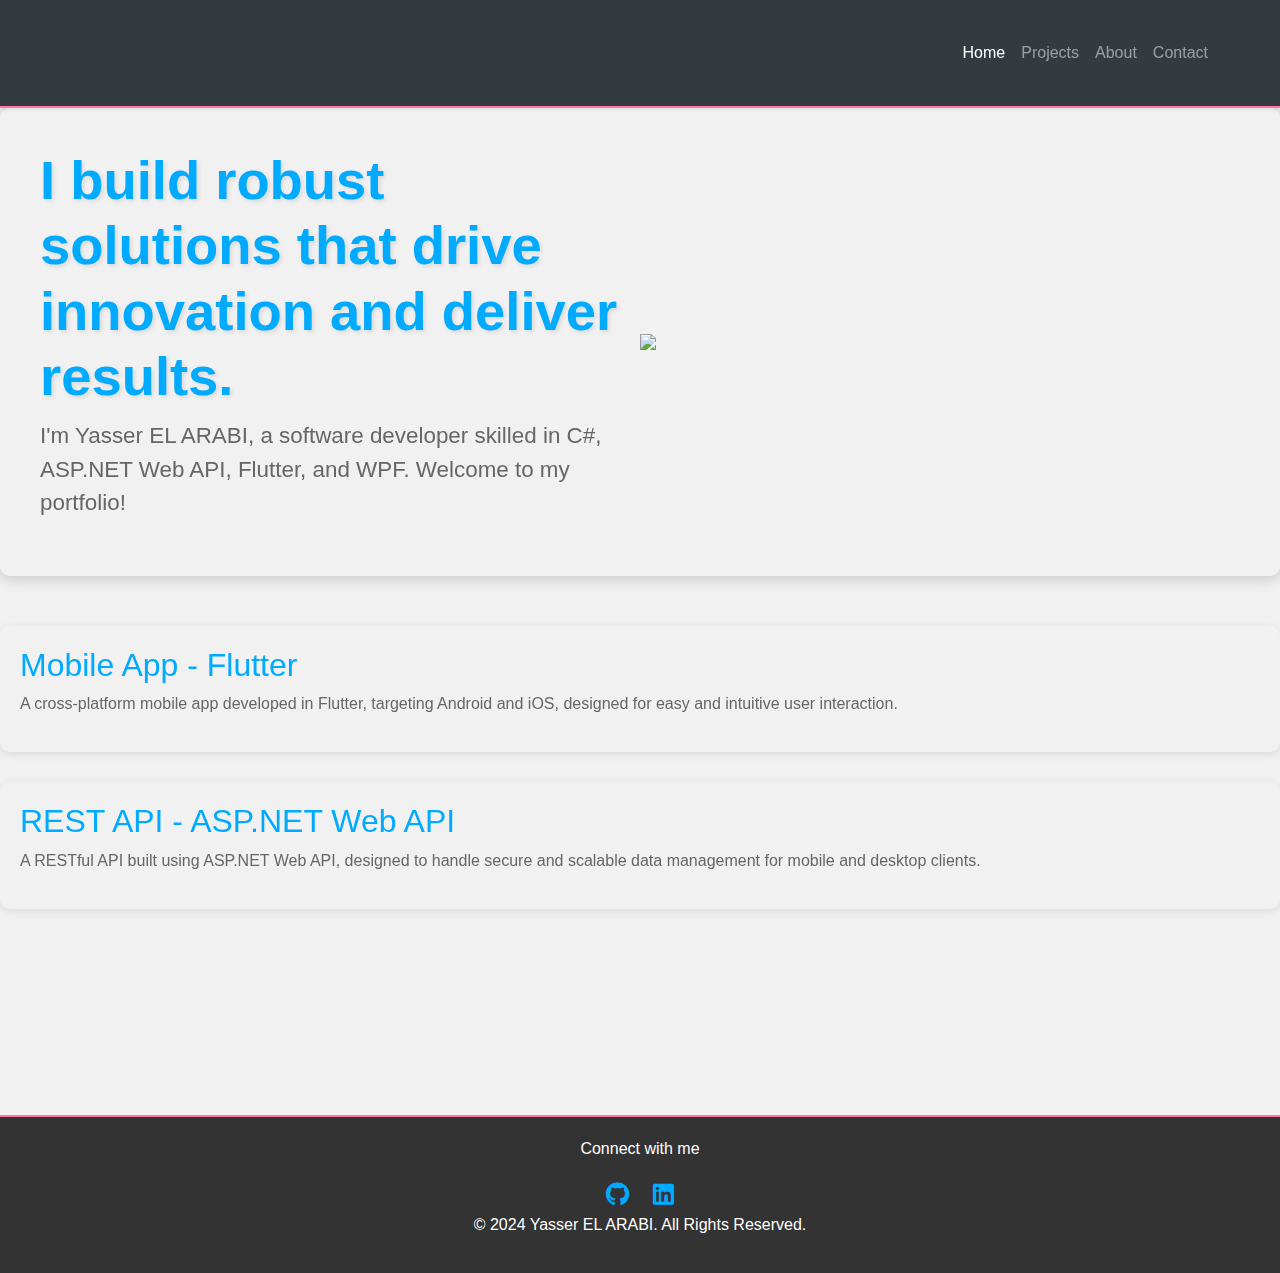
==== index.html @ ee2b75f6 "Update index.html" ====
<!DOCTYPE html>
<html lang="en">
<head>
    <meta charset="UTF-8">
    <meta name="viewport" content="width=device-width, initial-scale=1.0">
    <meta name="description" content="Yasser EL ARABI - Software Development Portfolio">
    <meta name="keywords" content="C#, ASP.NET, Flutter, WPF, REST API, Mobile App Development">
    <title>Yasser EL ARABI - Software Development Portfolio</title>
    <link rel="stylesheet" href="https://maxcdn.bootstrapcdn.com/bootstrap/4.5.2/css/bootstrap.min.css">
    <link rel="stylesheet" href="https://cdnjs.cloudflare.com/ajax/libs/font-awesome/5.15.4/css/all.min.css">
    <link rel="stylesheet" href="styles/style.css">

</head>
<body>
    <!-- Navigation Bar -->
    <nav class="navbar navbar-expand-lg navbar-dark bg-dark py-4 shadow-sm">
        <a class="navbar-brand" href="#">
                         <div class="logo">
                   <span class="dollar">$</span>"<span class="curly-braces">Y</span>";
            </div>
        </a>
        <button class="navbar-toggler" type="button" data-toggle="collapse" data-target="#navbarNav" aria-controls="navbarNav" aria-expanded="false" aria-label="Toggle navigation">
            <span class="navbar-toggler-icon"></span>
        </button>
        <div class="collapse navbar-collapse" id="navbarNav">
            <ul class="navbar-nav ml-auto">
                <li class="nav-item active">
                    <a class="nav-link" href="index.html">Home</a>
                </li>
                <li class="nav-item">
                    <a class="nav-link" href="projects.html">Projects</a>
                </li>
                <li class="nav-item">
                    <a class="nav-link" href="about.html">About</a>
                </li>
                <li class="nav-item">
                    <a class="nav-link" href="contact.html">Contact</a>
                </li>
            </ul>
        </div>
    </nav>

    <!-- Header Section -->
    <section class="header scroll-fade" style="display:flex;justify-content:center;align-items:center;">
        <div style="width:50%;">
        <h1 style="text-align:left;font-weight:bold">I build robust solutions that drive innovation and deliver results.</h1>
        <!-- Intro Section -->
        <p style="text-align:left">I'm Yasser EL ARABI, a software developer skilled in C#, ASP.NET Web API, Flutter, and WPF. Welcome to my portfolio!</p>
            </div>
        <img src="images/portfolio_main_img.png" style="width:50%">
    </section>


    <!-- Projects Overview Section -->
    <section class="projects">
        <div class="project scroll-fade">
            <h2>Mobile App - Flutter</h2>
            <p>A cross-platform mobile app developed in Flutter, targeting Android and iOS, designed for easy and intuitive user interaction.</p>
        </div>

        <div class="project scroll-fade">
            <h2>REST API - ASP.NET Web API</h2>
            <p>A RESTful API built using ASP.NET Web API, designed to handle secure and scalable data management for mobile and desktop clients.</p>
        </div>

        <div class="project scroll-fade">
            <h2>Admin App - C#/WPF</h2>
            <p>An administrative desktop application built in C# using WPF, providing advanced data management and analytics for administrators.</p>
        </div>
    </section>

    <!-- Footer Section -->
    <footer class="footer">
        <p>Connect with me</p>
        <div class="social-icons">
            <a href="https://github.com/Yasser-EL" target="_blank" title="GitHub"><i class="fab fa-github"></i></a>
            <a href="https://www.linkedin.com/in/yasser-el-arabi/" target="_blank" title="LinkedIn"><i class="fab fa-linkedin"></i></a>
        </div>
        <p>&copy; 2024 Yasser EL ARABI. All Rights Reserved.</p>
    </footer>
<script>
    const scrollElements = document.querySelectorAll('.scroll-fade');

    const elementInView = (el) => {
        const rect = el.getBoundingClientRect();
        return (
            rect.top <= window.innerHeight && rect.bottom >= 0
        );
    };

    const displayScrollElement = (el) => {
        el.classList.add('visible');
    };

    const hideScrollElement = (el) => {
            el.classList.remove('visible');
        };

    const handleScrollAnimation = () => {
        scrollElements.forEach((el) => {
            if (elementInView(el)) {
                displayScrollElement(el);
            } else {
                hideScrollElement(el);
            }
        });
    };

    window.addEventListener('scroll', handleScrollAnimation);
    window.addEventListener('load', handleScrollAnimation); // Trigger on initial load
</script>
</body>
</html>
---- styles/style.css ----
body {
    font-family: Arial, sans-serif;
    background-color: #f1f1f1; /* Light background */
    color: #333333; /* Dark text */
    padding: 20px;
    margin: 0;
    padding:0;
}

.navbar {
    border-bottom: 2px solid #ff77a8; /* Pink border for emphasis */
    position: sticky;
    top: 0;
    z-index: 10;
    padding: 0 5vw 0 5vw;
}

.navbar-brand:hover, .nav-link:hover {
    color: #ff77a8 !important; /* Pink on hover */
    text-decoration: underline; /* Underline effect on hover */
    transition: .3s ease-in-out;
}

.header {
    text-align: center;
    margin-bottom: 50px;
    padding: 40px;
    background-color: #f1f1f1; /* Light grey for header */
    border-radius: 10px;
    box-shadow: 0 2px 15px rgba(0, 0, 0, 0.2);
}

.header h1 {
    font-size: 3.4em;
    margin-bottom: 10px;
    color: #00aaff;
    text-shadow: 2px 2px 4px rgba(0, 0, 0, 0.1);
}

.header p {
    font-size: 1.4em;
    color: #666666; /* Darker grey for description */
}

.project {
    padding: 20px;
    background-color: #f1f1f1;
    margin-bottom: 30px;
    border-radius: 10px;
    box-shadow: 0 2px 10px rgba(0, 0, 0, 0.1);
}

.project h2 {
    margin-top: 0;
    color: #00aaff; /* Light blue for project headers */
}

.project p {
    color: #666666; /* Darker grey for project description */
}

.footer {
    text-align: center;
    padding: 20px;
    background-color: #333333; /* Dark grey for footer */
    color: #ffffff;
    margin-top: 50px;
    border-top: 2px solid #ff77a8; /* Pink border */
}

.social-icons a {
    color: #00aaff; /* Light blue for social icons */
    margin: 0 10px;
    font-size: 1.5em;
}

.social-icons a:hover {
    color: #ff77a8; /* Pink on hover */
    transition: .3s ease-in-out;
}

a {
    color: #00aaff; /* Light blue for links */
}

a:hover {
    color: #ff77a8; /* Pink on hover */
}

.container {
    max-width: 800px; /* Limiting the width for better readability */
    margin: 0 auto; /* Center the container */
    padding: 20px;
}

.project-list {
    list-style-type: none; /* Remove bullet points */
    padding: 0; /* Remove default padding */
}

.project-list li {
    background-color: #f1f1f1;
    margin: 10px 0;
    padding: 15px;
    border-radius: 5px;
    box-shadow: 0 1px 5px rgba(0, 0, 0, 0.1);
}

/* Fade-in effect for sections */
@keyframes fadeIn {
    from { opacity: 0; transform: translateY(20px); }
    to { opacity: 1; transform: translateY(0); }
}

.header, .project, .footer {
    animation: fadeIn 0.8s ease forwards;
}

/* Hover effects for projects */
.project {
    transition: transform 0.3s ease, box-shadow 0.3s ease;
}

.project:hover {
    transform: scale(1.02); /* Slightly increase size */
    box-shadow: 0 4px 20px rgba(0, 0, 0, 0.3); /* Enhanced shadow */
}

/* Smooth scrolling for anchor links */
html {
    scroll-behavior: smooth;
}

/* Scroll animation styles */
.scroll-fade {
    opacity: 0; /* Start invisible */
    transform: translateY(20px); /* Start from below */
    visibility: hidden;
    transition: opacity 0.6s ease, transform 0.6s ease; /* Smooth scroll effect */
    will-change: opacity, visibility;
}

.scroll-fade.visible {
    opacity: 1; /* Make visible */
    transform: none; /* Move to original position */
    visibility: visible;
}

/* Enhanced hover effects for projects */
.project:hover {
    box-shadow: 0 4px 30px rgba(0, 0, 0, 0.5); /* Enhanced shadow on hover */
    transition: transform 0.3s ease, box-shadow 0.3s ease;
}


        .logo {
            font-family: 'Fira Code', monospace; /* Coder-like font */
            font-size: 2rem; /* Adjust size to fit the navbar */
            font-weight: bold;
            position: relative;
            color: #ff77a8; /* Pink for the main logo color */
        }

        .logo .dollar {
            color: #00aaff; /* Light blue for $ */
        }

        .logo .curly-braces {
            color: #ff77a8; /* Pink for curly braces */
        }

        .logo .curly-braces::before, .logo .curly-braces::after {
            content: "{";
            color: #ff77a8; /* Pink for opening curly brace */
        }

        .logo .curly-braces::after {
            content: "}";
        }

        /* Optional animation for logo appearance */
        .logo {
            opacity: 0;
            animation: fadeIn 1s ease-in-out forwards;
        }

        @keyframes fadeIn {
            from { opacity: 0; }
            to { opacity: 1; }
        }
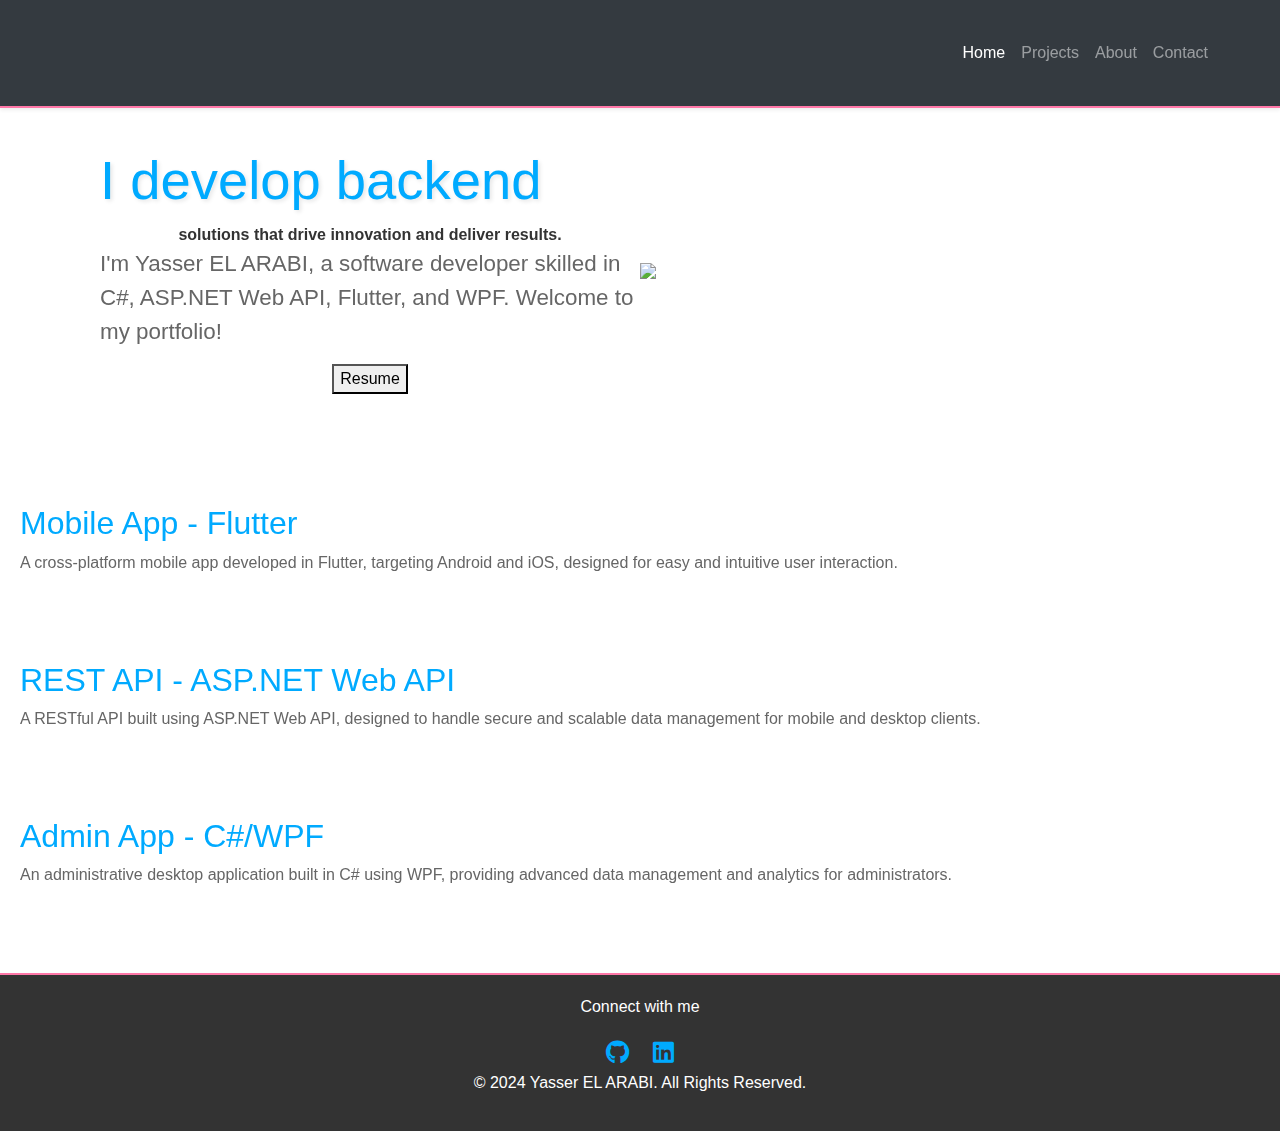
==== commit 05d2ed35: "Update index.html" ====
--- a/index.html
+++ b/index.html
@@ -43,10 +43,14 @@
     <!-- Header Section -->
     <section class="header scroll-fade" style="display:flex;justify-content:center;align-items:center;">
         <div style="width:50%;">
-        <h1 style="text-align:left;font-weight:bold">I build robust solutions that drive innovation and deliver results.</h1>
+        <span style="text-align:left;font-weight:bold">
+            <h1>I develop backend</h1>
+        solutions that drive innovation and deliver results.</span>
         <!-- Intro Section -->
         <p style="text-align:left">I'm Yasser EL ARABI, a software developer skilled in C#, ASP.NET Web API, Flutter, and WPF. Welcome to my portfolio!</p>
-            </div>
+        <button type="button">Resume</button>
+        </div>
+        
         <img src="images/portfolio_main_img.png" style="width:50%">
     </section>
 
--- a/styles/style.css
+++ b/styles/style.css
@@ -1,6 +1,5 @@
 body {
     font-family: Arial, sans-serif;
-    background-color: #f1f1f1; /* Light background */
     color: #333333; /* Dark text */
     padding: 20px;
     margin: 0;
@@ -24,10 +23,8 @@
 .header {
     text-align: center;
     margin-bottom: 50px;
-    padding: 40px;
-    background-color: #f1f1f1; /* Light grey for header */
+    padding: 40px 100px;
     border-radius: 10px;
-    box-shadow: 0 2px 15px rgba(0, 0, 0, 0.2);
 }
 
 .header h1 {
@@ -44,10 +41,8 @@
 
 .project {
     padding: 20px;
-    background-color: #f1f1f1;
     margin-bottom: 30px;
     border-radius: 10px;
-    box-shadow: 0 2px 10px rgba(0, 0, 0, 0.1);
 }
 
 .project h2 {
@@ -123,7 +118,6 @@
 
 .project:hover {
     transform: scale(1.02); /* Slightly increase size */
-    box-shadow: 0 4px 20px rgba(0, 0, 0, 0.3); /* Enhanced shadow */
 }
 
 /* Smooth scrolling for anchor links */
@@ -148,7 +142,6 @@
 
 /* Enhanced hover effects for projects */
 .project:hover {
-    box-shadow: 0 4px 30px rgba(0, 0, 0, 0.5); /* Enhanced shadow on hover */
     transition: transform 0.3s ease, box-shadow 0.3s ease;
 }
 
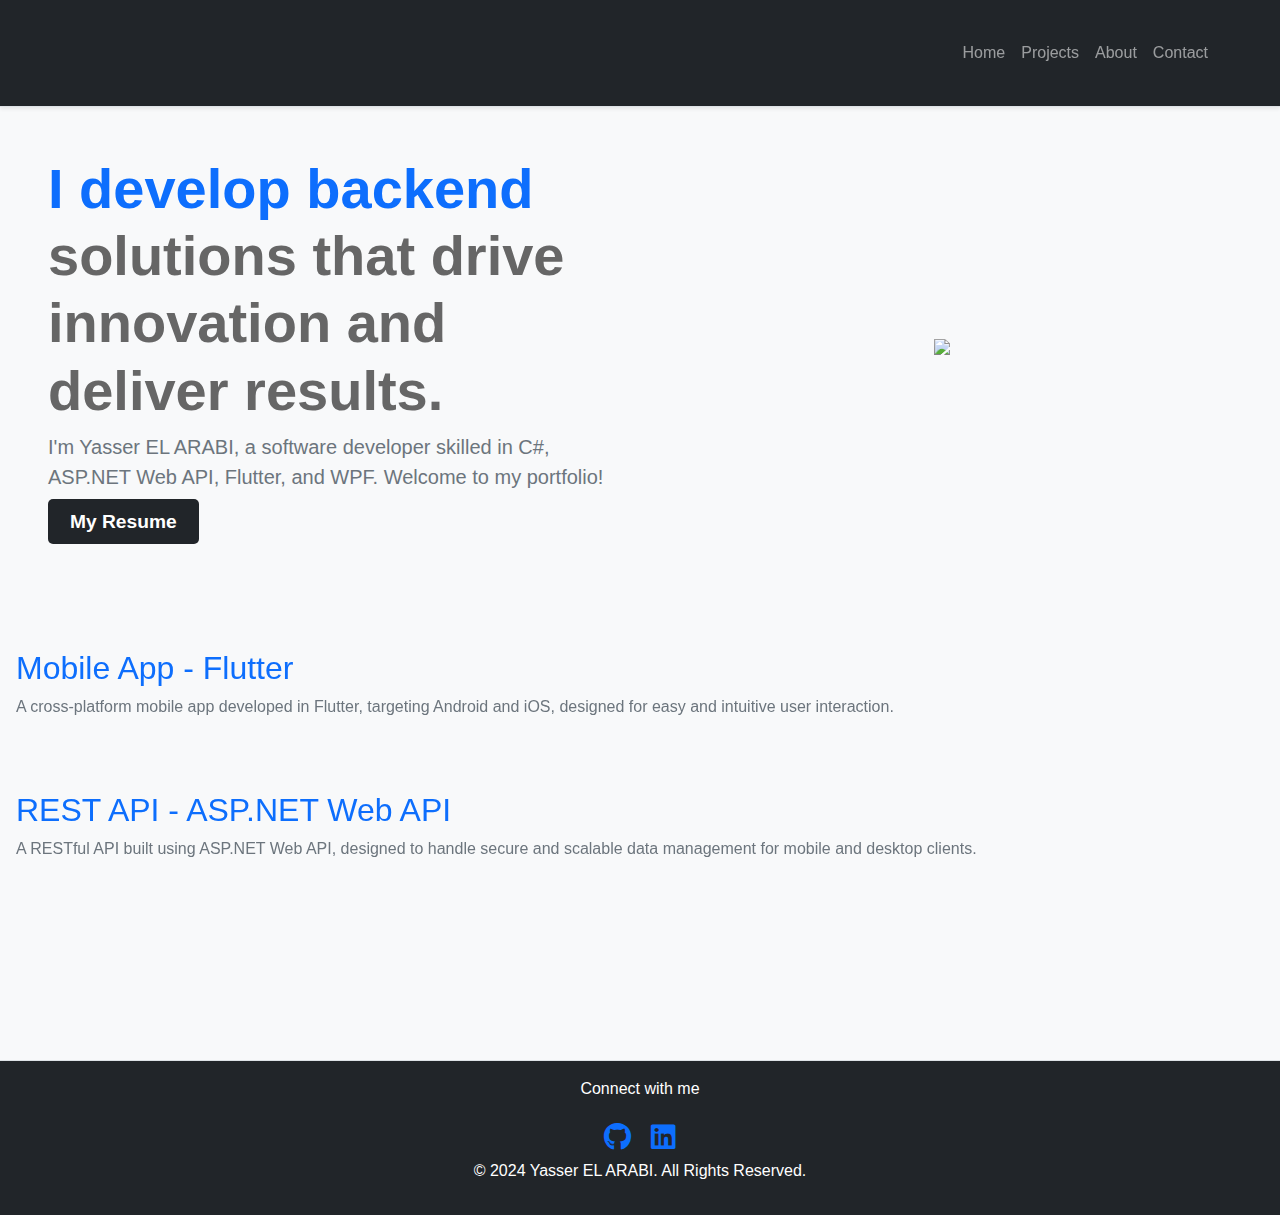
==== commit 6e225d81: "Update index.html" ====
--- a/index.html
+++ b/index.html
@@ -6,24 +6,25 @@
     <meta name="description" content="Yasser EL ARABI - Software Development Portfolio">
     <meta name="keywords" content="C#, ASP.NET, Flutter, WPF, REST API, Mobile App Development">
     <title>Yasser EL ARABI - Software Development Portfolio</title>
-    <link rel="stylesheet" href="https://maxcdn.bootstrapcdn.com/bootstrap/4.5.2/css/bootstrap.min.css">
+    <link href="https://cdn.jsdelivr.net/npm/bootstrap@5.3.3/dist/css/bootstrap.min.css" rel="stylesheet" integrity="sha384-QWTKZyjpPEjISv5WaRU9OFeRpok6YctnYmDr5pNlyT2bRjXh0JMhjY6hW+ALEwIH" crossorigin="anonymous">
+    <script src="https://cdn.jsdelivr.net/npm/bootstrap@5.3.3/dist/js/bootstrap.bundle.min.js" integrity="sha384-YvpcrYf0tY3lHB60NNkmXc5s9fDVZLESaAA55NDzOxhy9GkcIdslK1eN7N6jIeHz" crossorigin="anonymous"></script>
     <link rel="stylesheet" href="https://cdnjs.cloudflare.com/ajax/libs/font-awesome/5.15.4/css/all.min.css">
     <link rel="stylesheet" href="styles/style.css">
 
 </head>
-<body>
+<body class="bg-light text-dark">
     <!-- Navigation Bar -->
-    <nav class="navbar navbar-expand-lg navbar-dark bg-dark py-4 shadow-sm">
+    <nav class="navbar navbar-expand-lg navbar-dark bg-dark sticky-top border-bottom py-4 shadow-sm">
         <a class="navbar-brand" href="#">
                          <div class="logo">
                    <span class="dollar">$</span>"<span class="curly-braces">Y</span>";
             </div>
         </a>
-        <button class="navbar-toggler" type="button" data-toggle="collapse" data-target="#navbarNav" aria-controls="navbarNav" aria-expanded="false" aria-label="Toggle navigation">
+        <button class="navbar-toggler" type="button" data-bs-toggle="collapse" data-bs-target="#navbarNav" aria-controls="navbarNav" aria-expanded="false" aria-label="Toggle navigation">
             <span class="navbar-toggler-icon"></span>
         </button>
-        <div class="collapse navbar-collapse" id="navbarNav">
-            <ul class="navbar-nav ml-auto">
+        <div class="collapse navbar-collapse justify-content-end" id="navbarNav">
+            <ul class="navbar-nav">
                 <li class="nav-item active">
                     <a class="nav-link" href="index.html">Home</a>
                 </li>
@@ -41,44 +42,48 @@
     </nav>
 
     <!-- Header Section -->
-    <section class="header scroll-fade" style="display:flex;justify-content:center;align-items:center;">
-        <div style="width:50%;">
-        <span style="text-align:left;font-weight:bold">
-            <h1>I develop backend</h1>
-        solutions that drive innovation and deliver results.</span>
-        <!-- Intro Section -->
-        <p style="text-align:left">I'm Yasser EL ARABI, a software developer skilled in C#, ASP.NET Web API, Flutter, and WPF. Welcome to my portfolio!</p>
-        <button type="button">Resume</button>
+    <header class="text-center mb-5 p-5 bg-light rounded visible" style="display:flex;justify-content:center;align-items:center;">
+        <div class="row align-items-center">
+            <div class="col-md-6 text-start">
+                <h1 class="display-4 text-primary" style="font-weight:bold">
+                    I develop backend
+                    <span style="color:#666666">solutions that drive innovation and deliver results.</span>
+                </h1>
+                <!-- Intro Section -->
+                <p class="lead text-secondary">I'm Yasser EL ARABI, a software developer skilled in C#, ASP.NET Web API, Flutter, and WPF. Welcome to my portfolio!</p>
+                <a href="" download="" class="resume-btn bg-dark">My Resume</a>
+            </div>
+            <div class="col-md-6">
+                <img src="images/portfolio_main_img.png" class="img-fluid">
+            </div>
         </div>
-        
-        <img src="images/portfolio_main_img.png" style="width:50%">
-    </section>
+    </header>
 
 
     <!-- Projects Overview Section -->
     <section class="projects">
-        <div class="project scroll-fade">
-            <h2>Mobile App - Flutter</h2>
-            <p>A cross-platform mobile app developed in Flutter, targeting Android and iOS, designed for easy and intuitive user interaction.</p>
+        <div class="project scroll-fade p-3 mb-4 rounded">
+            <h2 class="text-primary">Mobile App - Flutter</h2>
+            <p class="text-secondary">A cross-platform mobile app developed in Flutter, targeting Android and iOS, designed for easy and intuitive user interaction.</p>
         </div>
 
-        <div class="project scroll-fade">
-            <h2>REST API - ASP.NET Web API</h2>
-            <p>A RESTful API built using ASP.NET Web API, designed to handle secure and scalable data management for mobile and desktop clients.</p>
+        <div class="project scroll-fade p-3 mb-4 rounded">
+            <h2 class="text-primary">REST API - ASP.NET Web API</h2>
+            <p class="text-secondary">A RESTful API built using ASP.NET Web API, designed to handle secure and scalable data management for mobile and desktop clients.</p>
         </div>
 
-        <div class="project scroll-fade">
-            <h2>Admin App - C#/WPF</h2>
-            <p>An administrative desktop application built in C# using WPF, providing advanced data management and analytics for administrators.</p>
+        <div class="project scroll-fade p-3 mb-4 rounded">
+            <h2 class="text-primary">Admin App - C#/WPF</h2>
+            <p class="text-secondary">An administrative desktop application built in C# using WPF, providing advanced data management and analytics for administrators.</p>
         </div>
     </section>
 
     <!-- Footer Section -->
-    <footer class="footer">
+    <footer class="footer text-center p-3 bg-dark text-white border-top">
         <p>Connect with me</p>
         <div class="social-icons">
-            <a href="https://github.com/Yasser-EL" target="_blank" title="GitHub"><i class="fab fa-github"></i></a>
-            <a href="https://www.linkedin.com/in/yasser-el-arabi/" target="_blank" title="LinkedIn"><i class="fab fa-linkedin"></i></a>
+            <a href="https://github.com/Yasser-EL" target="_blank" title="GitHub" class="text-primary mx-2 fs-3"><i class="fab fa-github"></i></a>
+            <a href="https://www.linkedin.com/in/yasser-el-arabi/" target="_blank" title="LinkedIn" class="text-primary mx-2 fs-3"><i class="fab fa-linkedin"></i></a>
         </div>
         <p>&copy; 2024 Yasser EL ARABI. All Rights Reserved.</p>
     </footer>
--- a/styles/style.css
+++ b/styles/style.css
@@ -1,16 +1,10 @@
 body {
     font-family: Arial, sans-serif;
-    color: #333333; /* Dark text */
-    padding: 20px;
     margin: 0;
     padding:0;
 }
 
 .navbar {
-    border-bottom: 2px solid #ff77a8; /* Pink border for emphasis */
-    position: sticky;
-    top: 0;
-    z-index: 10;
     padding: 0 5vw 0 5vw;
 }
 
@@ -20,47 +14,11 @@
     transition: .3s ease-in-out;
 }
 
-.header {
-    text-align: center;
-    margin-bottom: 50px;
-    padding: 40px 100px;
-    border-radius: 10px;
-}
-
 .header h1 {
     font-size: 3.4em;
     margin-bottom: 10px;
     color: #00aaff;
     text-shadow: 2px 2px 4px rgba(0, 0, 0, 0.1);
-}
-
-.header p {
-    font-size: 1.4em;
-    color: #666666; /* Darker grey for description */
-}
-
-.project {
-    padding: 20px;
-    margin-bottom: 30px;
-    border-radius: 10px;
-}
-
-.project h2 {
-    margin-top: 0;
-    color: #00aaff; /* Light blue for project headers */
-}
-
-.project p {
-    color: #666666; /* Darker grey for project description */
-}
-
-.footer {
-    text-align: center;
-    padding: 20px;
-    background-color: #333333; /* Dark grey for footer */
-    color: #ffffff;
-    margin-top: 50px;
-    border-top: 2px solid #ff77a8; /* Pink border */
 }
 
 .social-icons a {
@@ -74,12 +32,9 @@
     transition: .3s ease-in-out;
 }
 
-a {
-    color: #00aaff; /* Light blue for links */
-}
-
 a:hover {
-    color: #ff77a8; /* Pink on hover */
+     color:white;
+    text-decoration: none;
 }
 
 .container {
@@ -109,11 +64,6 @@
 
 .header, .project, .footer {
     animation: fadeIn 0.8s ease forwards;
-}
-
-/* Hover effects for projects */
-.project {
-    transition: transform 0.3s ease, box-shadow 0.3s ease;
 }
 
 .project:hover {
@@ -181,3 +131,26 @@
             from { opacity: 0; }
             to { opacity: 1; }
         }
+
+.resume-btn {
+    background-color: #00aaff; /* Light blue */
+    color: white; /* White text */
+    padding: 10px 20px;
+    border: 2px solid transparent;
+    border-radius: 5px;
+    text-align: center;
+    text-decoration: none;
+    font-size: 1.2em;
+    font-weight: bold;
+    cursor: pointer;
+    transition: border-color 0.3s ease, box-shadow 0.3s ease, transform 0.3s ease;
+}
+
+.resume-btn:hover {
+    border-bottom: 5px solid #ff77a8; /* Pink border for emphasis */
+    transform: scale(1.05); /* Slight increase in size on hover */
+}
+
+.resume-btn:active {
+    transform: scale(0.98); /* Slightly smaller when clicked */
+}
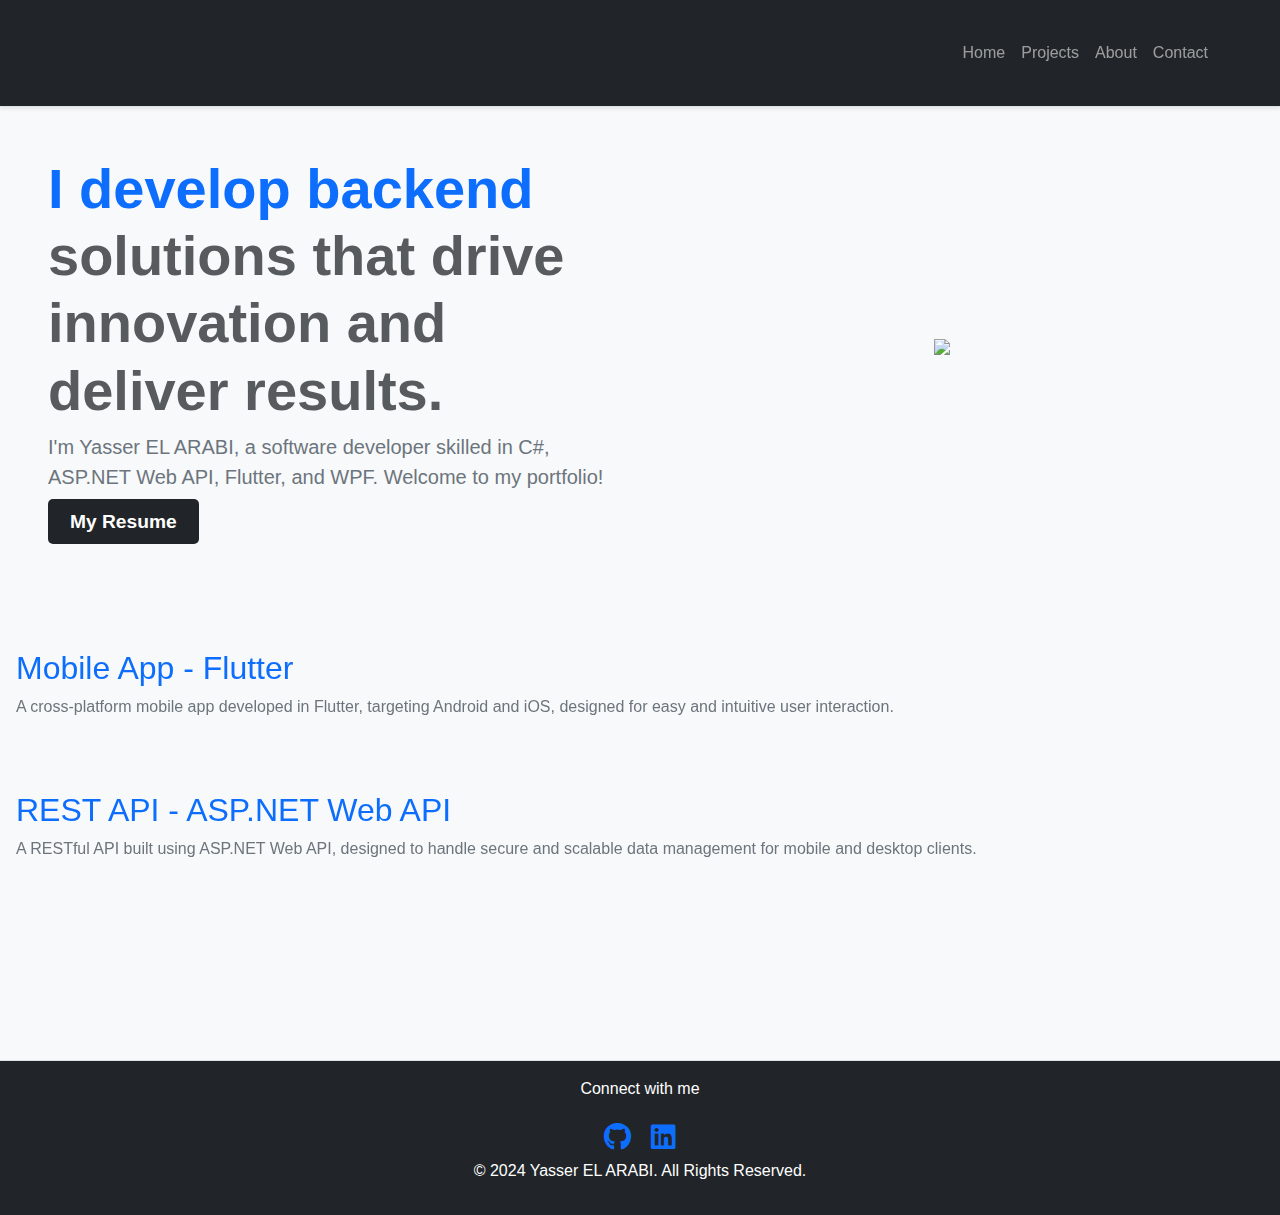
==== commit 645bbc1d: "Update index.html" ====
--- a/index.html
+++ b/index.html
@@ -42,12 +42,12 @@
     </nav>
 
     <!-- Header Section -->
-    <header class="text-center mb-5 p-5 bg-light rounded visible" style="display:flex;justify-content:center;align-items:center;">
+    <header class="text-center mb-5 p-5 bg-light rounded visible">
         <div class="row align-items-center">
             <div class="col-md-6 text-start">
-                <h1 class="display-4 text-primary" style="font-weight:bold">
+                <h1 class="display-4 text-primary fw-bold">
                     I develop backend
-                    <span style="color:#666666">solutions that drive innovation and deliver results.</span>
+                    <span class="text-muted">solutions that drive innovation and deliver results.</span>
                 </h1>
                 <!-- Intro Section -->
                 <p class="lead text-secondary">I'm Yasser EL ARABI, a software developer skilled in C#, ASP.NET Web API, Flutter, and WPF. Welcome to my portfolio!</p>
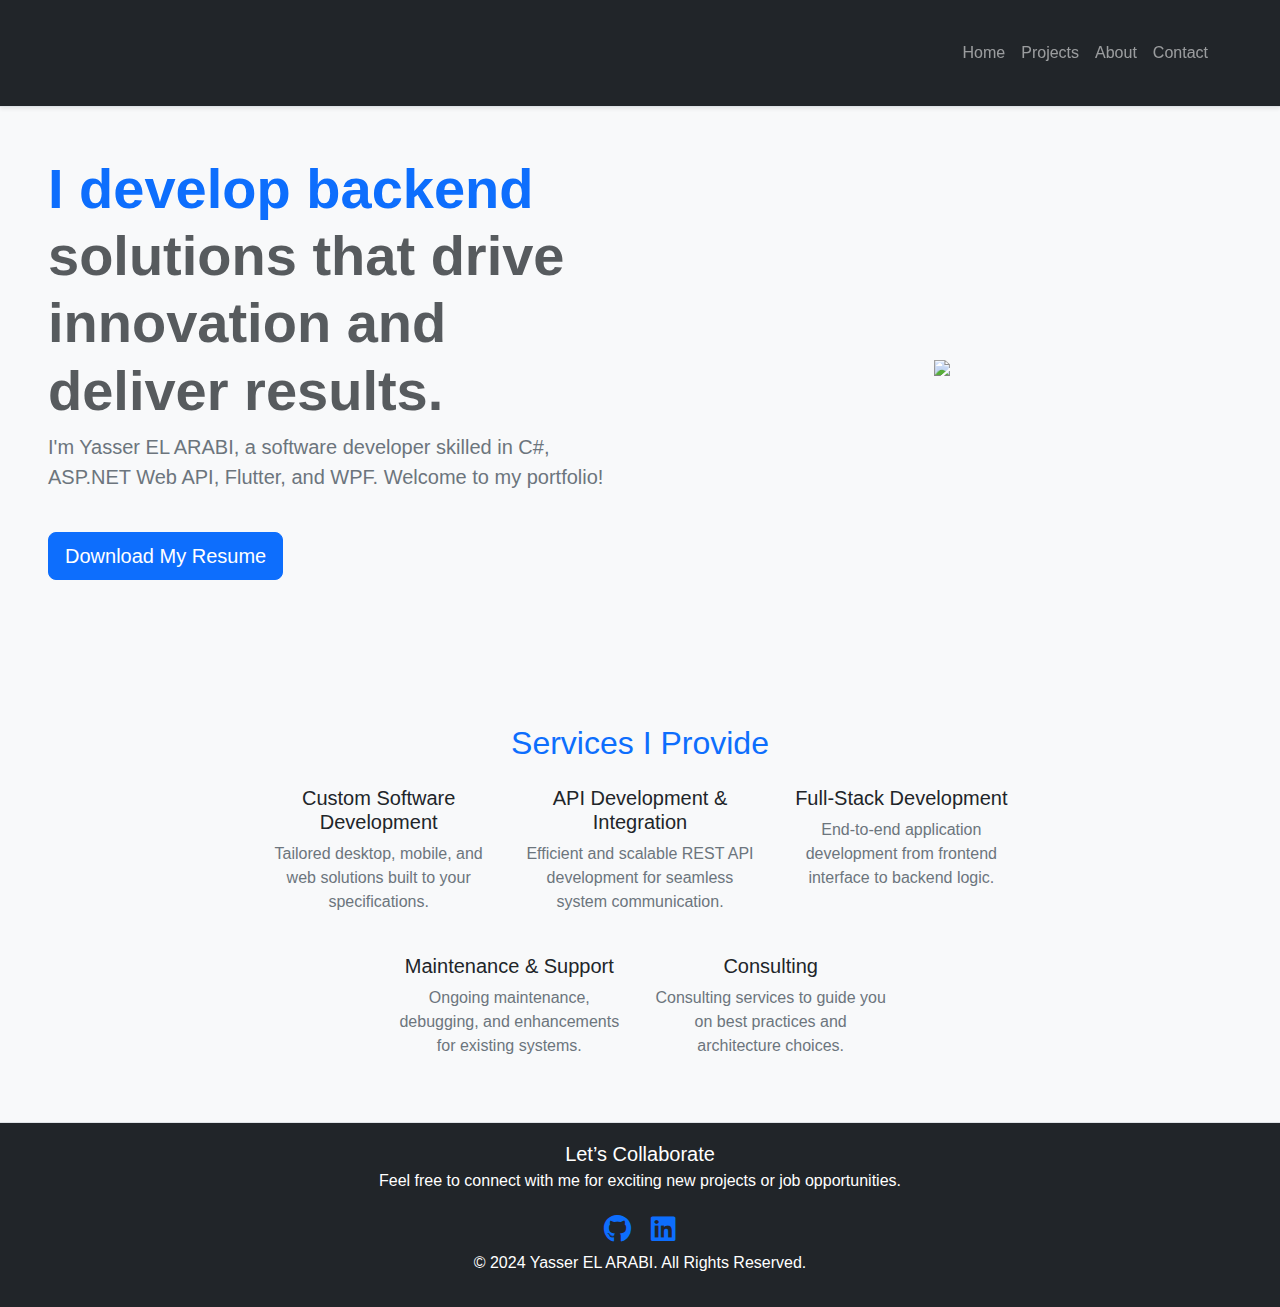
==== commit ca44dd11: "Update index.html" ====
--- a/index.html
+++ b/index.html
@@ -44,14 +44,14 @@
     <!-- Header Section -->
     <header class="text-center mb-5 p-5 bg-light rounded visible">
         <div class="row align-items-center">
-            <div class="col-md-6 text-start">
+            <div class="col-md-6 text-start mb-4 mb-md-0">
                 <h1 class="display-4 text-primary fw-bold">
                     I develop backend
                     <span class="text-muted">solutions that drive innovation and deliver results.</span>
                 </h1>
                 <!-- Intro Section -->
                 <p class="lead text-secondary">I'm Yasser EL ARABI, a software developer skilled in C#, ASP.NET Web API, Flutter, and WPF. Welcome to my portfolio!</p>
-                <a href="" download="" class="resume-btn bg-dark">My Resume</a>
+                <a href="path_to_resume.pdf" download class="btn btn-primary btn-lg mt-4">Download My Resume</a>
             </div>
             <div class="col-md-6">
                 <img src="images/portfolio_main_img.png" class="img-fluid">
@@ -59,28 +59,39 @@
         </div>
     </header>
 
-
-    <!-- Projects Overview Section -->
-    <section class="projects">
-        <div class="project scroll-fade p-3 mb-4 rounded">
-            <h2 class="text-primary">Mobile App - Flutter</h2>
-            <p class="text-secondary">A cross-platform mobile app developed in Flutter, targeting Android and iOS, designed for easy and intuitive user interaction.</p>
+    <!-- Services Section -->
+    <section class="container text-center py-5 bg-light">
+        <h2 class="text-primary mb-4">Services I Provide</h2>
+        <div class="row">
+            <div class="col-md-4">
+                <h5 class="text-dark">Custom Software Development</h5>
+                <p class="text-secondary">Tailored desktop, mobile, and web solutions built to your specifications.</p>
+            </div>
+            <div class="col-md-4">
+                <h5 class="text-dark">API Development & Integration</h5>
+                <p class="text-secondary">Efficient and scalable REST API development for seamless system communication.</p>
+            </div>
+            <div class="col-md-4">
+                <h5 class="text-dark">Full-Stack Development</h5>
+                <p class="text-secondary">End-to-end application development from frontend interface to backend logic.</p>
+            </div>
         </div>
-
-        <div class="project scroll-fade p-3 mb-4 rounded">
-            <h2 class="text-primary">REST API - ASP.NET Web API</h2>
-            <p class="text-secondary">A RESTful API built using ASP.NET Web API, designed to handle secure and scalable data management for mobile and desktop clients.</p>
-        </div>
-
-        <div class="project scroll-fade p-3 mb-4 rounded">
-            <h2 class="text-primary">Admin App - C#/WPF</h2>
-            <p class="text-secondary">An administrative desktop application built in C# using WPF, providing advanced data management and analytics for administrators.</p>
+        <div class="row mt-4">
+            <div class="col-md-4 offset-md-2">
+                <h5 class="text-dark">Maintenance & Support</h5>
+                <p class="text-secondary">Ongoing maintenance, debugging, and enhancements for existing systems.</p>
+            </div>
+            <div class="col-md-4">
+                <h5 class="text-dark">Consulting</h5>
+                <p class="text-secondary">Consulting services to guide you on best practices and architecture choices.</p>
+            </div>
         </div>
     </section>
 
     <!-- Footer Section -->
     <footer class="footer text-center p-3 bg-dark text-white border-top">
-        <p>Connect with me</p>
+        <p class="lead mb-0">Let’s Collaborate</p>
+        <p>Feel free to connect with me for exciting new projects or job opportunities.</p>
         <div class="social-icons">
             <a href="https://github.com/Yasser-EL" target="_blank" title="GitHub" class="text-primary mx-2 fs-3"><i class="fab fa-github"></i></a>
             <a href="https://www.linkedin.com/in/yasser-el-arabi/" target="_blank" title="LinkedIn" class="text-primary mx-2 fs-3"><i class="fab fa-linkedin"></i></a>
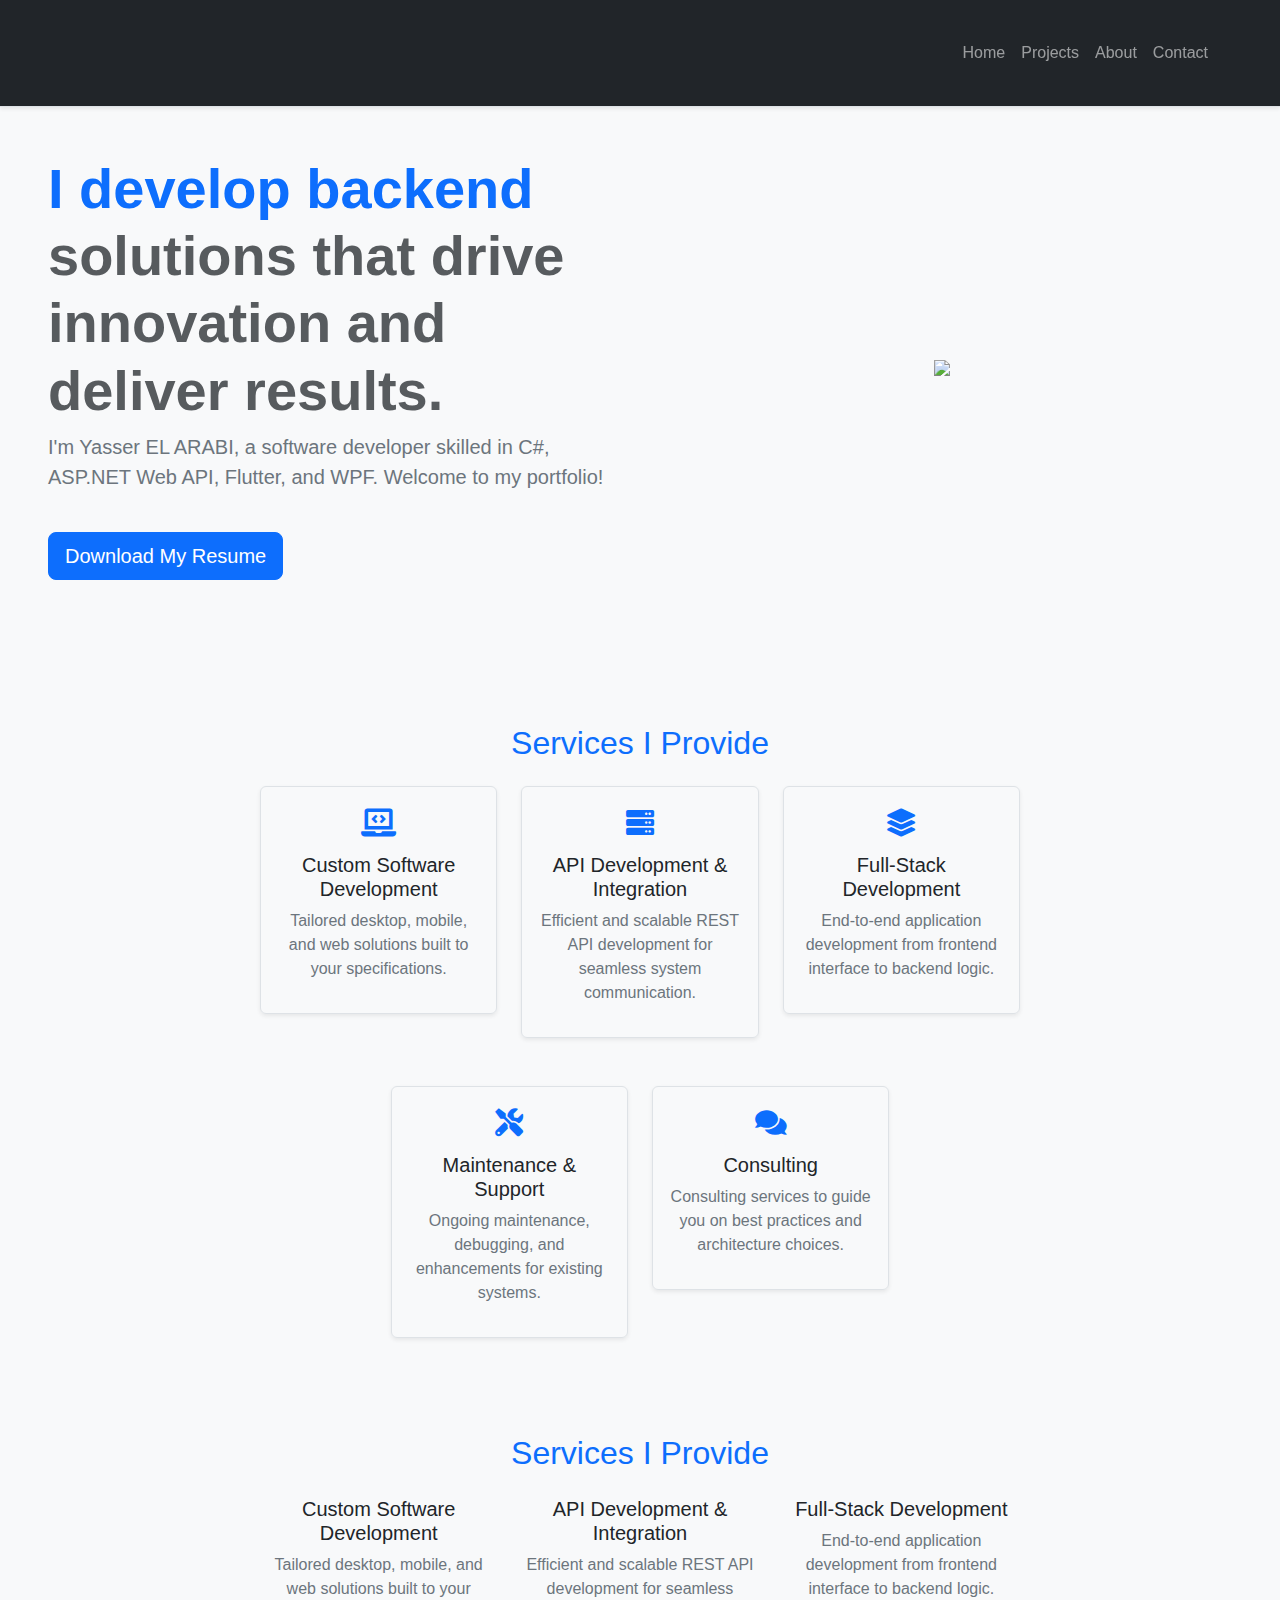
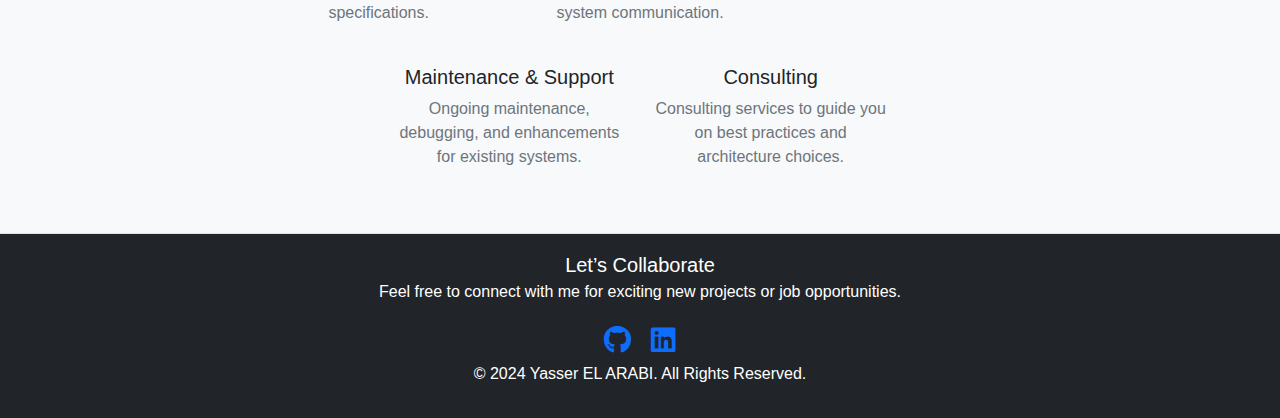
==== commit dd129485: "Update index.html" ====
--- a/index.html
+++ b/index.html
@@ -59,6 +59,62 @@
         </div>
     </header>
 
+<!-- Services Section -->
+<section class="container text-center py-5">
+    <h2 class="text-primary mb-4">Services I Provide</h2>
+    <div class="row g-4">
+        <div class="col-md-4">
+            <div class="service-item p-3 border rounded shadow-sm">
+                <div class="fs-3 text-primary mb-2">
+                    <i class="fas fa-laptop-code"></i>
+                </div>
+                <h5 class="text-dark">Custom Software Development</h5>
+                <p class="text-secondary">Tailored desktop, mobile, and web solutions built to your specifications.</p>
+            </div>
+        </div>
+        <div class="col-md-4">
+            <div class="service-item p-3 border rounded shadow-sm">
+                <div class="fs-3 text-primary mb-2">
+                    <i class="fas fa-server"></i>
+                </div>
+                <h5 class="text-dark">API Development & Integration</h5>
+                <p class="text-secondary">Efficient and scalable REST API development for seamless system communication.</p>
+            </div>
+        </div>
+        <div class="col-md-4">
+            <div class="service-item p-3 border rounded shadow-sm">
+                <div class="fs-3 text-primary mb-2">
+                    <i class="fas fa-layer-group"></i>
+                </div>
+                <h5 class="text-dark">Full-Stack Development</h5>
+                <p class="text-secondary">End-to-end application development from frontend interface to backend logic.</p>
+            </div>
+        </div>
+    </div>
+    <div class="row g-4 mt-4">
+        <div class="col-md-4 offset-md-2">
+            <div class="service-item p-3 border rounded shadow-sm">
+                <div class="fs-3 text-primary mb-2">
+                    <i class="fas fa-tools"></i>
+                </div>
+                <h5 class="text-dark">Maintenance & Support</h5>
+                <p class="text-secondary">Ongoing maintenance, debugging, and enhancements for existing systems.</p>
+            </div>
+        </div>
+        <div class="col-md-4">
+            <div class="service-item p-3 border rounded shadow-sm">
+                <div class="fs-3 text-primary mb-2">
+                    <i class="fas fa-comments"></i>
+                </div>
+                <h5 class="text-dark">Consulting</h5>
+                <p class="text-secondary">Consulting services to guide you on best practices and architecture choices.</p>
+            </div>
+        </div>
+    </div>
+</section>
+
+
+    
     <!-- Services Section -->
     <section class="container text-center py-5 bg-light">
         <h2 class="text-primary mb-4">Services I Provide</h2>
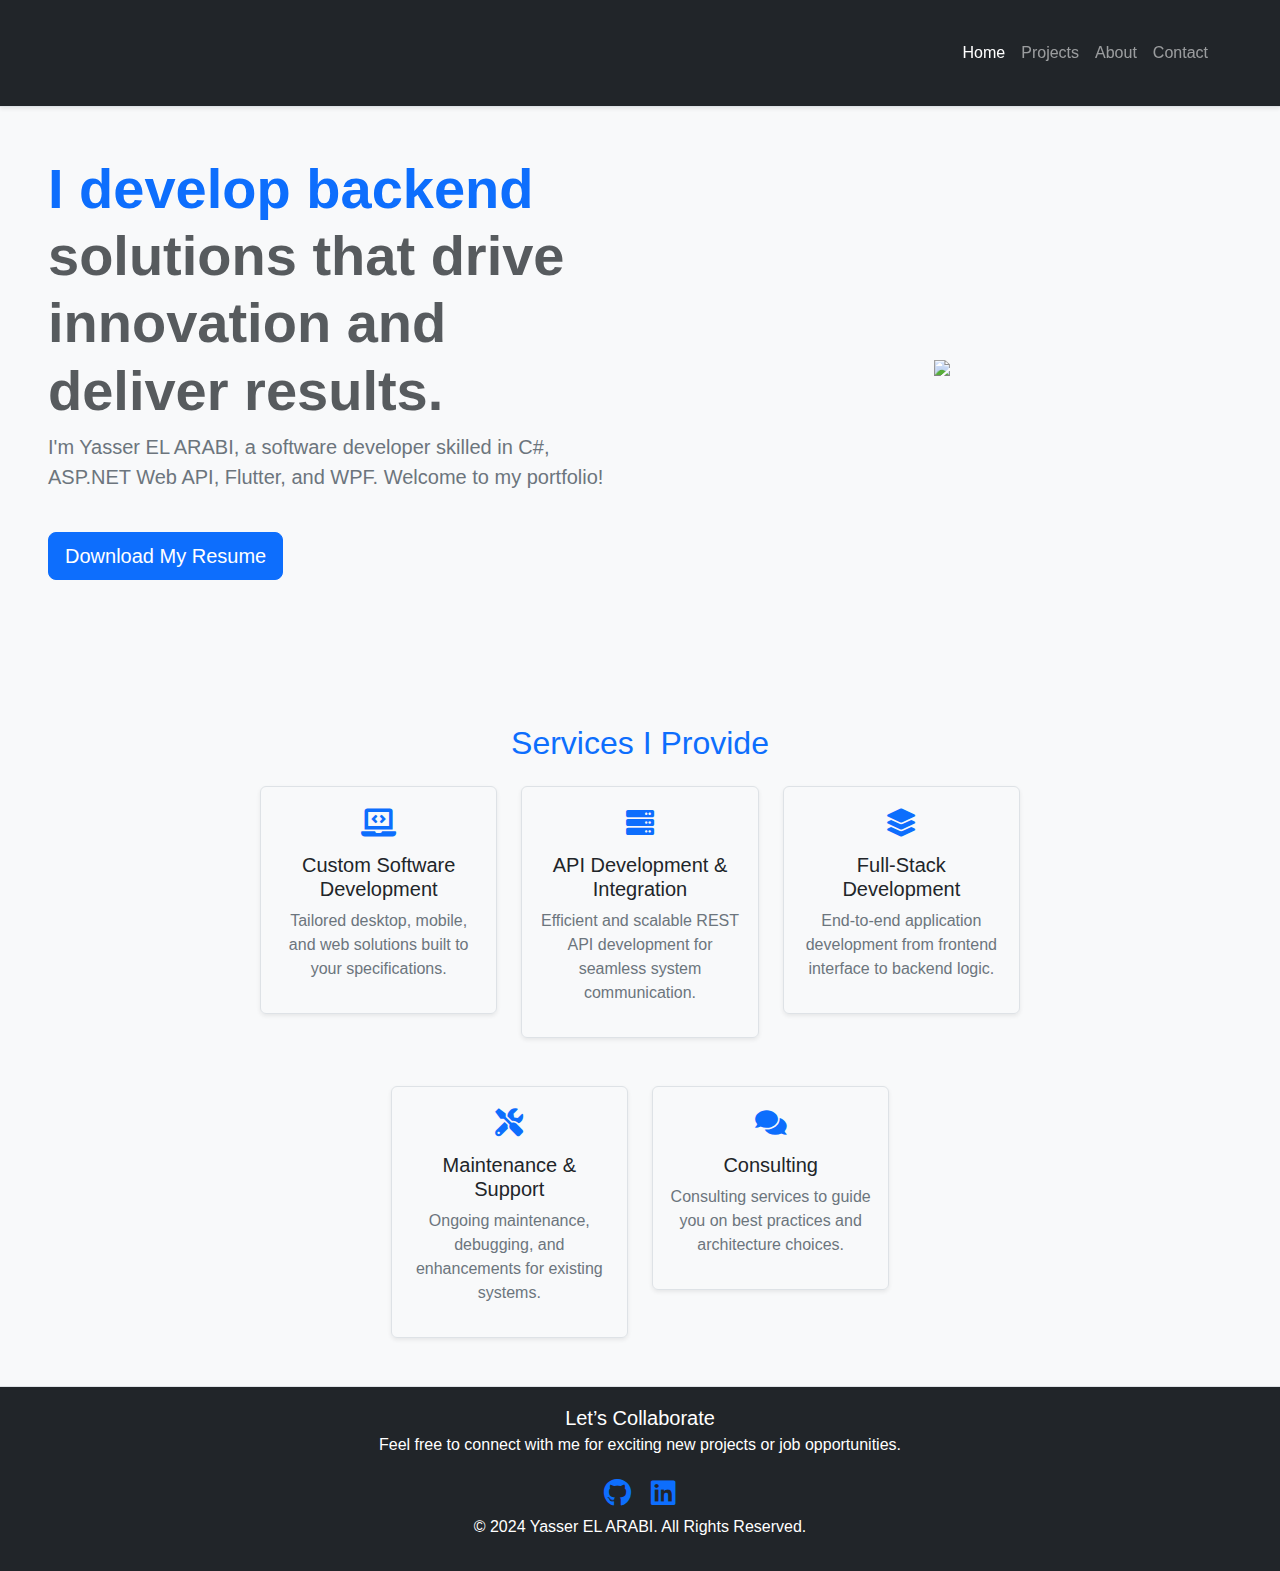
==== commit a9cb2ac4: "complete overhaul of the portfolio" ====
--- a/index.html
+++ b/index.html
@@ -1,32 +1,38 @@
 <!DOCTYPE html>
 <html lang="en">
+
 <head>
     <meta charset="UTF-8">
     <meta name="viewport" content="width=device-width, initial-scale=1.0">
     <meta name="description" content="Yasser EL ARABI - Software Development Portfolio">
     <meta name="keywords" content="C#, ASP.NET, Flutter, WPF, REST API, Mobile App Development">
     <title>Yasser EL ARABI - Software Development Portfolio</title>
-    <link href="https://cdn.jsdelivr.net/npm/bootstrap@5.3.3/dist/css/bootstrap.min.css" rel="stylesheet" integrity="sha384-QWTKZyjpPEjISv5WaRU9OFeRpok6YctnYmDr5pNlyT2bRjXh0JMhjY6hW+ALEwIH" crossorigin="anonymous">
-    <script src="https://cdn.jsdelivr.net/npm/bootstrap@5.3.3/dist/js/bootstrap.bundle.min.js" integrity="sha384-YvpcrYf0tY3lHB60NNkmXc5s9fDVZLESaAA55NDzOxhy9GkcIdslK1eN7N6jIeHz" crossorigin="anonymous"></script>
+    <link href="https://cdn.jsdelivr.net/npm/bootstrap@5.3.3/dist/css/bootstrap.min.css" rel="stylesheet"
+        integrity="sha384-QWTKZyjpPEjISv5WaRU9OFeRpok6YctnYmDr5pNlyT2bRjXh0JMhjY6hW+ALEwIH" crossorigin="anonymous">
+    <script src="https://cdn.jsdelivr.net/npm/bootstrap@5.3.3/dist/js/bootstrap.bundle.min.js"
+        integrity="sha384-YvpcrYf0tY3lHB60NNkmXc5s9fDVZLESaAA55NDzOxhy9GkcIdslK1eN7N6jIeHz"
+        crossorigin="anonymous"></script>
     <link rel="stylesheet" href="https://cdnjs.cloudflare.com/ajax/libs/font-awesome/5.15.4/css/all.min.css">
     <link rel="stylesheet" href="styles/style.css">
 
 </head>
+
 <body class="bg-light text-dark">
     <!-- Navigation Bar -->
     <nav class="navbar navbar-expand-lg navbar-dark bg-dark sticky-top border-bottom py-4 shadow-sm">
         <a class="navbar-brand" href="#">
-                         <div class="logo">
-                   <span class="dollar">$</span>"<span class="curly-braces">Y</span>";
+            <div class="logo">
+                <span class="dollar">$</span>"<span class="curly-braces">Y</span>";
             </div>
         </a>
-        <button class="navbar-toggler" type="button" data-bs-toggle="collapse" data-bs-target="#navbarNav" aria-controls="navbarNav" aria-expanded="false" aria-label="Toggle navigation">
+        <button class="navbar-toggler" type="button" data-bs-toggle="collapse" data-bs-target="#navbarNav"
+            aria-controls="navbarNav" aria-expanded="false" aria-label="Toggle navigation">
             <span class="navbar-toggler-icon"></span>
         </button>
         <div class="collapse navbar-collapse justify-content-end" id="navbarNav">
             <ul class="navbar-nav">
-                <li class="nav-item active">
-                    <a class="nav-link" href="index.html">Home</a>
+                <li class="nav-item">
+                    <a class="nav-link active" href="index.html">Home</a>
                 </li>
                 <li class="nav-item">
                     <a class="nav-link" href="projects.html">Projects</a>
@@ -50,7 +56,8 @@
                     <span class="text-muted">solutions that drive innovation and deliver results.</span>
                 </h1>
                 <!-- Intro Section -->
-                <p class="lead text-secondary">I'm Yasser EL ARABI, a software developer skilled in C#, ASP.NET Web API, Flutter, and WPF. Welcome to my portfolio!</p>
+                <p class="lead text-secondary">I'm Yasser EL ARABI, a software developer skilled in C#, ASP.NET Web API,
+                    Flutter, and WPF. Welcome to my portfolio!</p>
                 <a href="path_to_resume.pdf" download class="btn btn-primary btn-lg mt-4">Download My Resume</a>
             </div>
             <div class="col-md-6">
@@ -59,87 +66,60 @@
         </div>
     </header>
 
-<!-- Services Section -->
-<section class="container text-center py-5">
-    <h2 class="text-primary mb-4">Services I Provide</h2>
-    <div class="row g-4">
-        <div class="col-md-4">
-            <div class="service-item p-3 border rounded shadow-sm">
-                <div class="fs-3 text-primary mb-2">
-                    <i class="fas fa-laptop-code"></i>
+    <!-- Services Section -->
+    <section class="container text-center py-5">
+        <h2 class="text-primary mb-4">Services I Provide</h2>
+        <div class="row g-4">
+            <div class="col-md-4">
+                <div class="service-item p-3 border rounded shadow-sm">
+                    <div class="fs-3 text-primary mb-2">
+                        <i class="fas fa-laptop-code"></i>
+                    </div>
+                    <h5 class="text-dark">Custom Software Development</h5>
+                    <p class="text-secondary">Tailored desktop, mobile, and web solutions built to your specifications.
+                    </p>
                 </div>
-                <h5 class="text-dark">Custom Software Development</h5>
-                <p class="text-secondary">Tailored desktop, mobile, and web solutions built to your specifications.</p>
+            </div>
+            <div class="col-md-4">
+                <div class="service-item p-3 border rounded shadow-sm">
+                    <div class="fs-3 text-primary mb-2">
+                        <i class="fas fa-server"></i>
+                    </div>
+                    <h5 class="text-dark">API Development & Integration</h5>
+                    <p class="text-secondary">Efficient and scalable REST API development for seamless system
+                        communication.</p>
+                </div>
+            </div>
+            <div class="col-md-4">
+                <div class="service-item p-3 border rounded shadow-sm">
+                    <div class="fs-3 text-primary mb-2">
+                        <i class="fas fa-layer-group"></i>
+                    </div>
+                    <h5 class="text-dark">Full-Stack Development</h5>
+                    <p class="text-secondary">End-to-end application development from frontend interface to backend
+                        logic.</p>
+                </div>
             </div>
         </div>
-        <div class="col-md-4">
-            <div class="service-item p-3 border rounded shadow-sm">
-                <div class="fs-3 text-primary mb-2">
-                    <i class="fas fa-server"></i>
+        <div class="row g-4 mt-4">
+            <div class="col-md-4 offset-md-2">
+                <div class="service-item p-3 border rounded shadow-sm">
+                    <div class="fs-3 text-primary mb-2">
+                        <i class="fas fa-tools"></i>
+                    </div>
+                    <h5 class="text-dark">Maintenance & Support</h5>
+                    <p class="text-secondary">Ongoing maintenance, debugging, and enhancements for existing systems.</p>
                 </div>
-                <h5 class="text-dark">API Development & Integration</h5>
-                <p class="text-secondary">Efficient and scalable REST API development for seamless system communication.</p>
-            </div>
-        </div>
-        <div class="col-md-4">
-            <div class="service-item p-3 border rounded shadow-sm">
-                <div class="fs-3 text-primary mb-2">
-                    <i class="fas fa-layer-group"></i>
-                </div>
-                <h5 class="text-dark">Full-Stack Development</h5>
-                <p class="text-secondary">End-to-end application development from frontend interface to backend logic.</p>
-            </div>
-        </div>
-    </div>
-    <div class="row g-4 mt-4">
-        <div class="col-md-4 offset-md-2">
-            <div class="service-item p-3 border rounded shadow-sm">
-                <div class="fs-3 text-primary mb-2">
-                    <i class="fas fa-tools"></i>
-                </div>
-                <h5 class="text-dark">Maintenance & Support</h5>
-                <p class="text-secondary">Ongoing maintenance, debugging, and enhancements for existing systems.</p>
-            </div>
-        </div>
-        <div class="col-md-4">
-            <div class="service-item p-3 border rounded shadow-sm">
-                <div class="fs-3 text-primary mb-2">
-                    <i class="fas fa-comments"></i>
-                </div>
-                <h5 class="text-dark">Consulting</h5>
-                <p class="text-secondary">Consulting services to guide you on best practices and architecture choices.</p>
-            </div>
-        </div>
-    </div>
-</section>
-
-
-    
-    <!-- Services Section -->
-    <section class="container text-center py-5 bg-light">
-        <h2 class="text-primary mb-4">Services I Provide</h2>
-        <div class="row">
-            <div class="col-md-4">
-                <h5 class="text-dark">Custom Software Development</h5>
-                <p class="text-secondary">Tailored desktop, mobile, and web solutions built to your specifications.</p>
             </div>
             <div class="col-md-4">
-                <h5 class="text-dark">API Development & Integration</h5>
-                <p class="text-secondary">Efficient and scalable REST API development for seamless system communication.</p>
-            </div>
-            <div class="col-md-4">
-                <h5 class="text-dark">Full-Stack Development</h5>
-                <p class="text-secondary">End-to-end application development from frontend interface to backend logic.</p>
-            </div>
-        </div>
-        <div class="row mt-4">
-            <div class="col-md-4 offset-md-2">
-                <h5 class="text-dark">Maintenance & Support</h5>
-                <p class="text-secondary">Ongoing maintenance, debugging, and enhancements for existing systems.</p>
-            </div>
-            <div class="col-md-4">
-                <h5 class="text-dark">Consulting</h5>
-                <p class="text-secondary">Consulting services to guide you on best practices and architecture choices.</p>
+                <div class="service-item p-3 border rounded shadow-sm">
+                    <div class="fs-3 text-primary mb-2">
+                        <i class="fas fa-comments"></i>
+                    </div>
+                    <h5 class="text-dark">Consulting</h5>
+                    <p class="text-secondary">Consulting services to guide you on best practices and architecture
+                        choices.</p>
+                </div>
             </div>
         </div>
     </section>
@@ -149,41 +129,44 @@
         <p class="lead mb-0">Let’s Collaborate</p>
         <p>Feel free to connect with me for exciting new projects or job opportunities.</p>
         <div class="social-icons">
-            <a href="https://github.com/Yasser-EL" target="_blank" title="GitHub" class="text-primary mx-2 fs-3"><i class="fab fa-github"></i></a>
-            <a href="https://www.linkedin.com/in/yasser-el-arabi/" target="_blank" title="LinkedIn" class="text-primary mx-2 fs-3"><i class="fab fa-linkedin"></i></a>
+            <a href="https://github.com/Yasser-EL" target="_blank" title="GitHub" class="text-primary mx-2 fs-3"><i
+                    class="fab fa-github"></i></a>
+            <a href="https://www.linkedin.com/in/yasser-el-arabi/" target="_blank" title="LinkedIn"
+                class="text-primary mx-2 fs-3"><i class="fab fa-linkedin"></i></a>
         </div>
         <p>&copy; 2024 Yasser EL ARABI. All Rights Reserved.</p>
     </footer>
-<script>
-    const scrollElements = document.querySelectorAll('.scroll-fade');
+    <script>
+        const scrollElements = document.querySelectorAll('.scroll-fade');
 
-    const elementInView = (el) => {
-        const rect = el.getBoundingClientRect();
-        return (
-            rect.top <= window.innerHeight && rect.bottom >= 0
-        );
-    };
+        const elementInView = (el) => {
+            const rect = el.getBoundingClientRect();
+            return (
+                rect.top <= window.innerHeight && rect.bottom >= 0
+            );
+        };
 
-    const displayScrollElement = (el) => {
-        el.classList.add('visible');
-    };
+        const displayScrollElement = (el) => {
+            el.classList.add('visible');
+        };
 
-    const hideScrollElement = (el) => {
+        const hideScrollElement = (el) => {
             el.classList.remove('visible');
         };
 
-    const handleScrollAnimation = () => {
-        scrollElements.forEach((el) => {
-            if (elementInView(el)) {
-                displayScrollElement(el);
-            } else {
-                hideScrollElement(el);
-            }
-        });
-    };
+        const handleScrollAnimation = () => {
+            scrollElements.forEach((el) => {
+                if (elementInView(el)) {
+                    displayScrollElement(el);
+                } else {
+                    hideScrollElement(el);
+                }
+            });
+        };
 
-    window.addEventListener('scroll', handleScrollAnimation);
-    window.addEventListener('load', handleScrollAnimation); // Trigger on initial load
-</script>
+        window.addEventListener('scroll', handleScrollAnimation);
+        window.addEventListener('load', handleScrollAnimation); // Trigger on initial load
+    </script>
 </body>
-</html>
+
+</html>